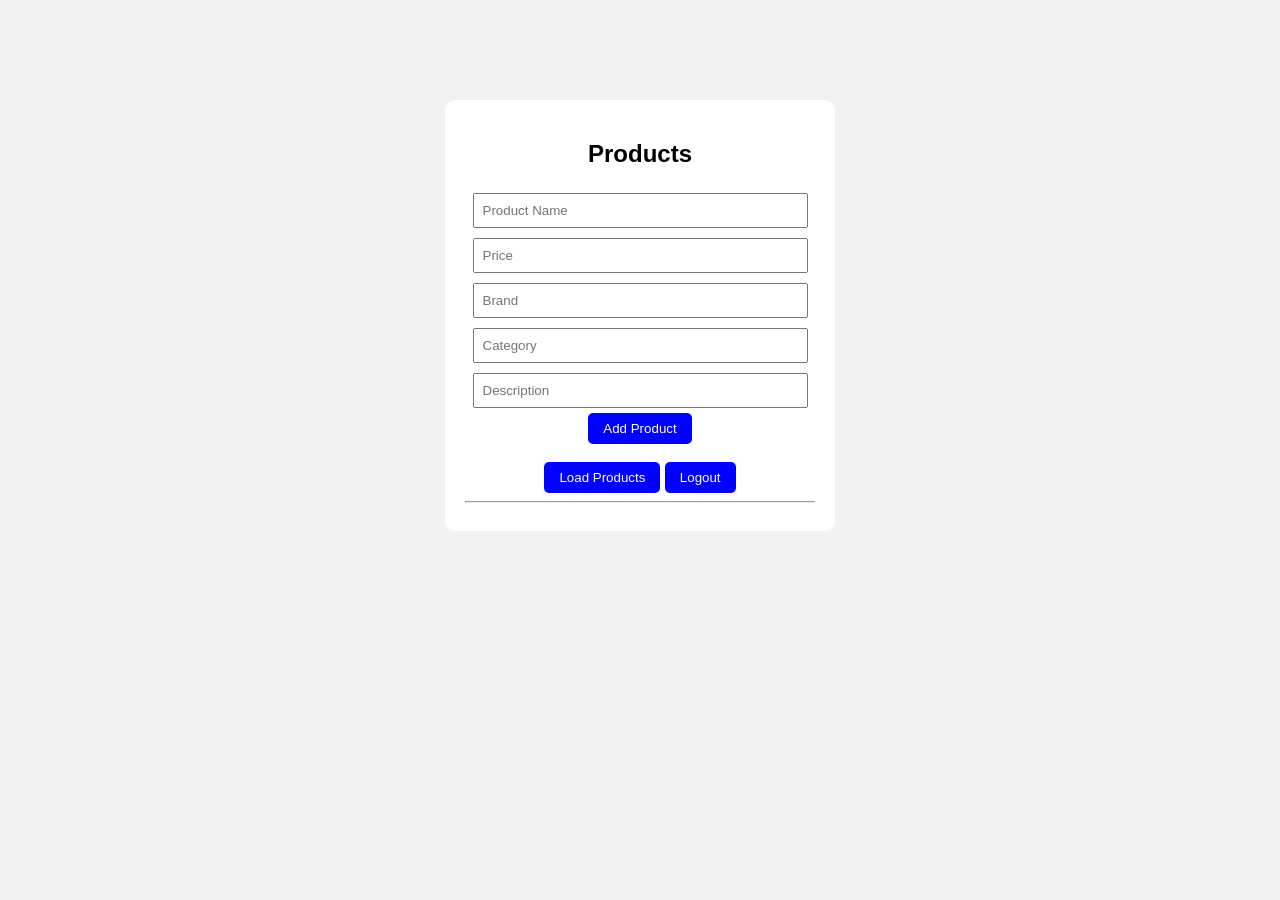
==== products.html @ f1c2c1ab "Initial Frontend Project" ====
<!DOCTYPE html>
<html>
<head>
  <title>Products</title>
  <link rel="stylesheet" href="style.css">
</head>
<body>

<div class="container">
  <h2>Products</h2>

  <input id="pname" placeholder="Product Name"><br>
  <input id="pprice" placeholder="Price"><br>
  <input id="pbrand" placeholder="Brand"><br>
  <input id="pcategory" placeholder="Category"><br>
  <input id="pdesc" placeholder="Description"><br>

  <button onclick="addProduct()">Add Product</button>

  <br><br>

  <button onclick="loadProducts()">Load Products</button>
  <button onclick="logout()">Logout</button>

  <hr>

  <div id="productList"></div>
</div>

<script src="script.js"></script>

</body>
</html>
---- style.css ----
body {
    font-family: Arial;
    background-color: #f2f2f2;
}

.container {
    width: 350px;
    margin: 100px auto;
    padding: 20px;
    background: white;
    border-radius: 10px;
    text-align: center;
}

input {
    width: 90%;
    padding: 8px;
    margin: 5px;
}

button {
    padding: 8px 15px;
    background: blue;
    color: white;
    border: none;
    border-radius: 5px;
    cursor: pointer;
}
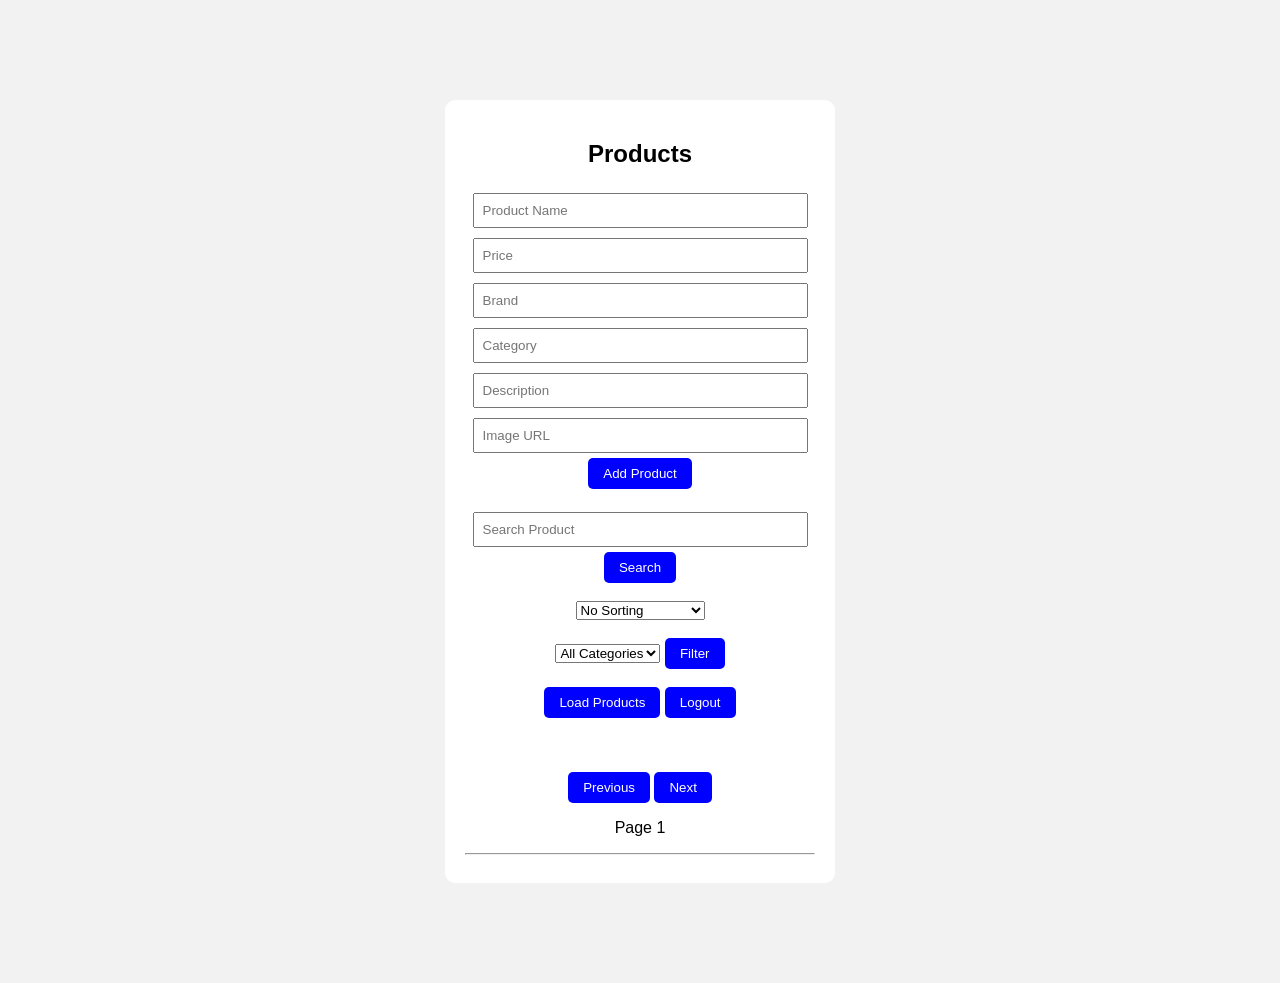
==== commit e4c94f97: "Added frontend pagination filter search and image display" ====
--- a/products.html
+++ b/products.html
@@ -9,18 +9,67 @@
 <div class="container">
   <h2>Products</h2>
 
+  
   <input id="pname" placeholder="Product Name"><br>
   <input id="pprice" placeholder="Price"><br>
   <input id="pbrand" placeholder="Brand"><br>
   <input id="pcategory" placeholder="Category"><br>
   <input id="pdesc" placeholder="Description"><br>
+  <input id="pimage" placeholder="Image URL"><br>
 
   <button onclick="addProduct()">Add Product</button>
 
   <br><br>
 
+  <input id="searchText" placeholder="Search Product">
+
+<button onclick="searchProduct()">
+ Search
+</button>
+
+<br><br>
+
+<select id="sortOrder">
+    <option value="NONE">No Sorting</option>
+    <option value="ASC">Price Low → High</option>
+    <option value="DESC">Price High → Low</option>
+</select>
+
+<br> <br>
+
+<select id="categoryFilter">
+    <option value="">All Categories</option>
+    <option value="mobile">Mobile</option>
+    <option value="Electronics">Electronics</option>
+    <option value="FMCG">FMCG</option>
+    <option value="Cosmetics">Cosmetics</option>
+    <option value="Fabrics">Fabrics</option>
+</select>
+
+<button onclick="applyFilter()">
+    Filter
+</button>
+
+<br> <br>
+
   <button onclick="loadProducts()">Load Products</button>
   <button onclick="logout()">Logout</button>
+ 
+  <br><br>
+
+<br><br>
+
+<button onclick="previousPage()">
+Previous
+</button>
+
+<button onclick="nextPage()">
+Next
+</button>
+
+<p id="pageInfo">
+Page 1
+</p>
 
   <hr>
 
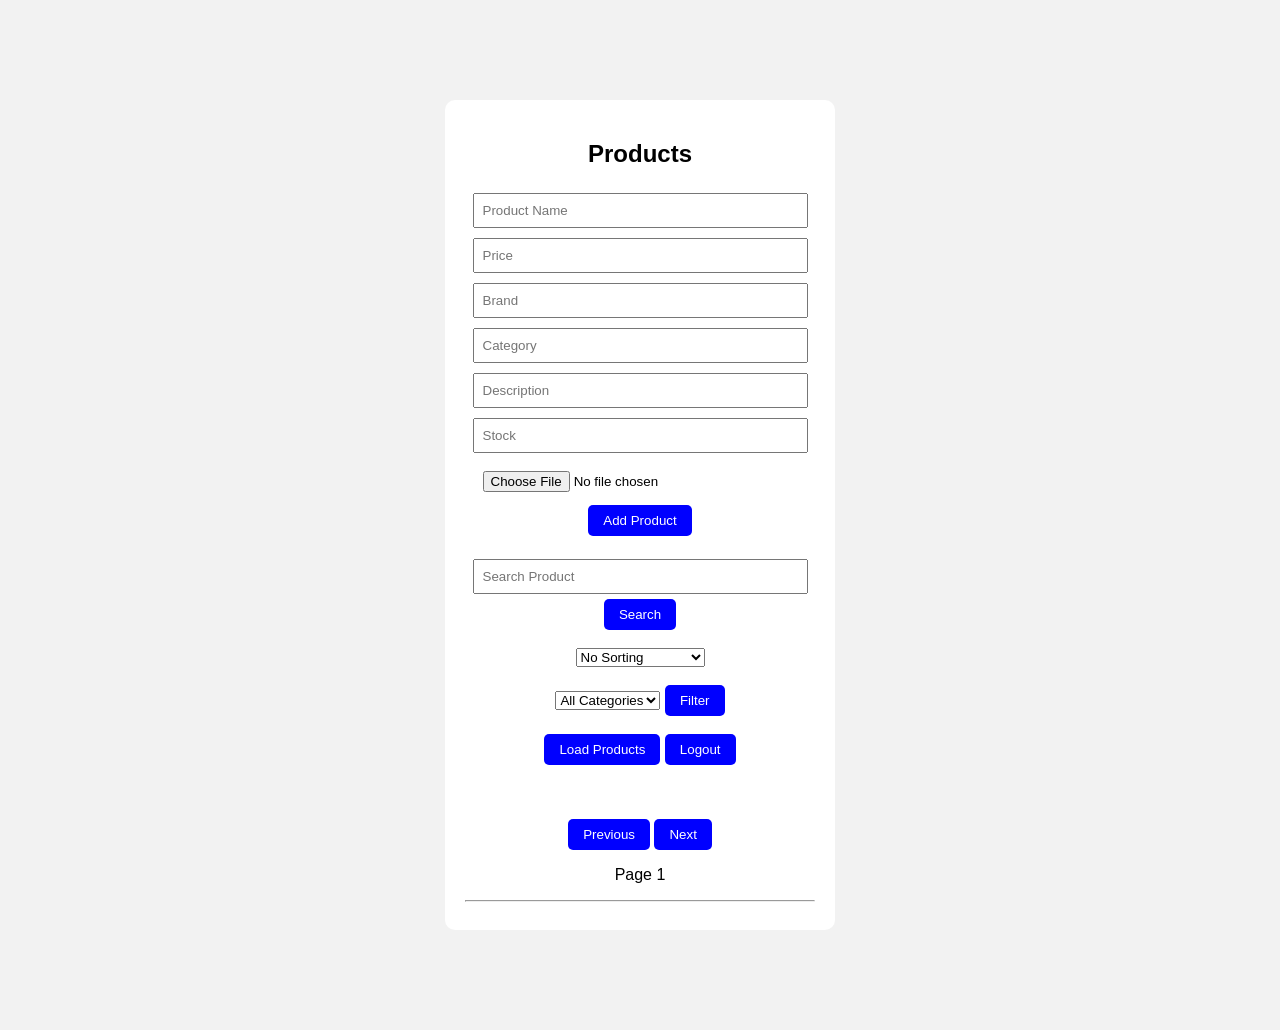
==== commit 0861183c: "Added frontend update product UI" ====
--- a/products.html
+++ b/products.html
@@ -15,7 +15,11 @@
   <input id="pbrand" placeholder="Brand"><br>
   <input id="pcategory" placeholder="Category"><br>
   <input id="pdesc" placeholder="Description"><br>
-  <input id="pimage" placeholder="Image URL"><br>
+  <input id="pstock" placeholder="Stock">
+  <input type="file" id="pimageFile" accept="image/*">
+<br>
+
+  
 
   <button onclick="addProduct()">Add Product</button>
 
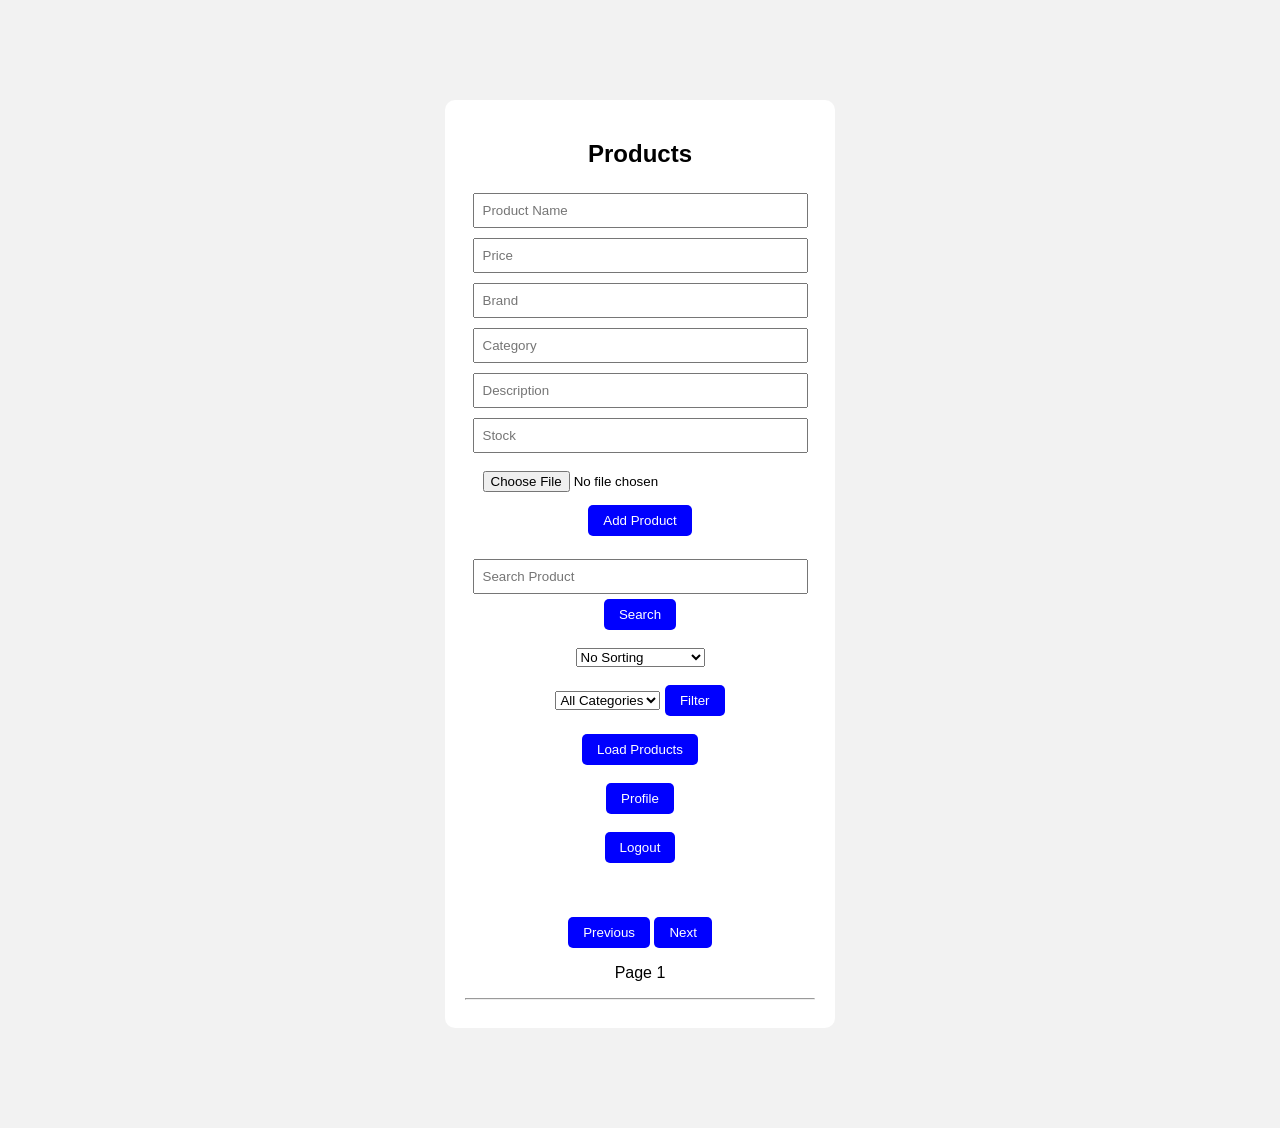
==== commit b35d6875: "Completed till Phase 8 Role Based Security" ====
--- a/products.html
+++ b/products.html
@@ -6,6 +6,7 @@
 </head>
 <body>
 
+ 
 <div class="container">
   <h2>Products</h2>
 
@@ -57,6 +58,15 @@
 <br> <br>
 
   <button onclick="loadProducts()">Load Products</button>
+
+  <br>  <br>
+
+  <button onclick="goToProfile()">
+    Profile
+</button>
+
+<br> <br>
+
   <button onclick="logout()">Logout</button>
  
   <br><br>
@@ -80,6 +90,8 @@
   <div id="productList"></div>
 </div>
 
+
+
 <script src="script.js"></script>
 
 </body>
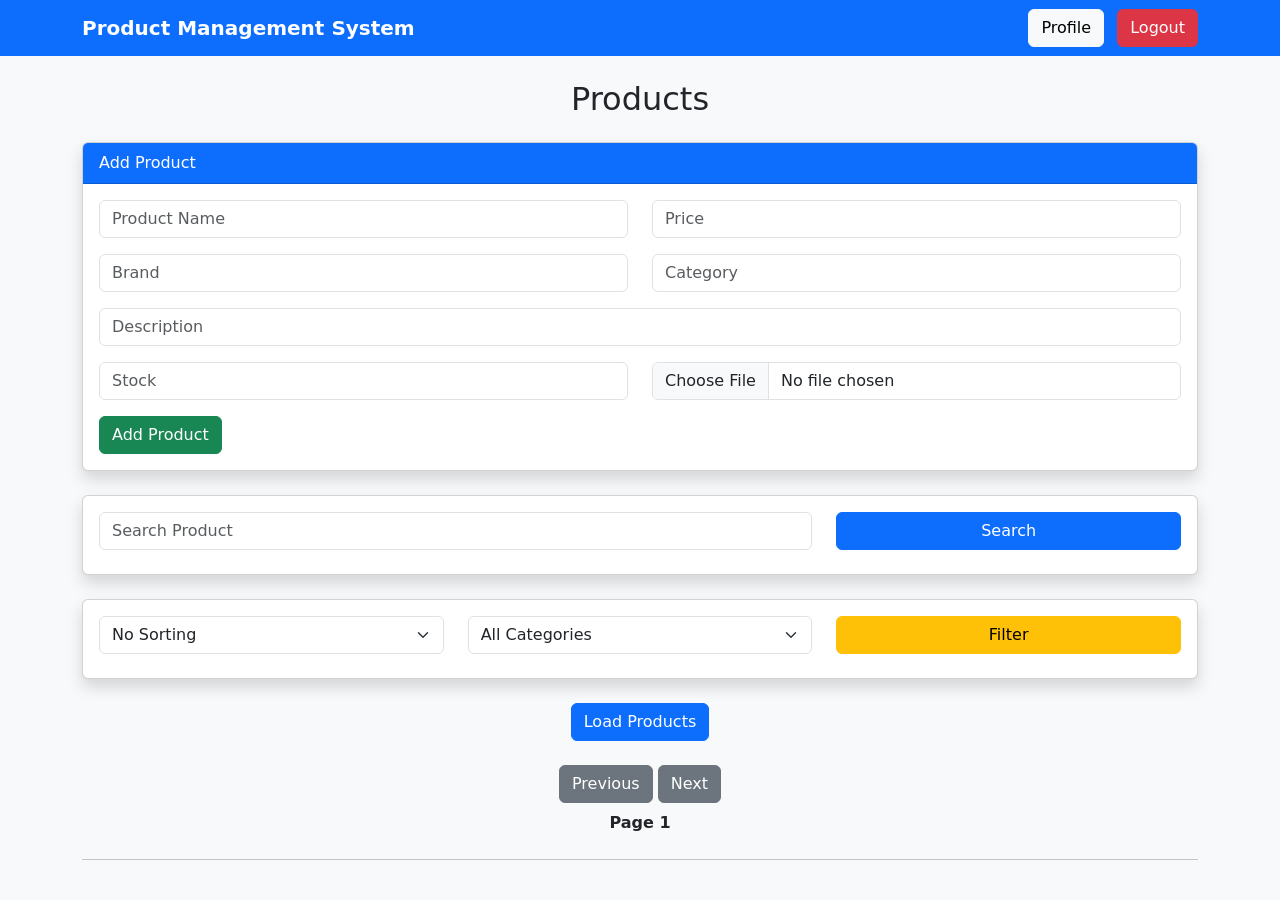
==== commit 7ef8aade: "Product page styling done" ====
--- a/products.html
+++ b/products.html
@@ -1,98 +1,260 @@
 <!DOCTYPE html>
 <html>
 <head>
-  <title>Products</title>
-  <link rel="stylesheet" href="style.css">
+    <title>Products</title>
+
+    <!-- Bootstrap -->
+    <link href="https://cdn.jsdelivr.net/npm/bootstrap@5.3.3/dist/css/bootstrap.min.css" rel="stylesheet">
+
+    <link rel="stylesheet" href="products.css">
 </head>
-<body>
-
- 
-<div class="container">
-  <h2>Products</h2>
-
-  
-  <input id="pname" placeholder="Product Name"><br>
-  <input id="pprice" placeholder="Price"><br>
-  <input id="pbrand" placeholder="Brand"><br>
-  <input id="pcategory" placeholder="Category"><br>
-  <input id="pdesc" placeholder="Description"><br>
-  <input id="pstock" placeholder="Stock">
-  <input type="file" id="pimageFile" accept="image/*">
-<br>
-
-  
-
-  <button onclick="addProduct()">Add Product</button>
-
-  <br><br>
-
-  <input id="searchText" placeholder="Search Product">
-
-<button onclick="searchProduct()">
- Search
-</button>
-
-<br><br>
-
-<select id="sortOrder">
-    <option value="NONE">No Sorting</option>
-    <option value="ASC">Price Low → High</option>
-    <option value="DESC">Price High → Low</option>
-</select>
-
-<br> <br>
-
-<select id="categoryFilter">
-    <option value="">All Categories</option>
-    <option value="mobile">Mobile</option>
-    <option value="Electronics">Electronics</option>
-    <option value="FMCG">FMCG</option>
-    <option value="Cosmetics">Cosmetics</option>
-    <option value="Fabrics">Fabrics</option>
-</select>
-
-<button onclick="applyFilter()">
-    Filter
-</button>
-
-<br> <br>
-
-  <button onclick="loadProducts()">Load Products</button>
-
-  <br>  <br>
-
-  <button onclick="goToProfile()">
-    Profile
-</button>
-
-<br> <br>
-
-  <button onclick="logout()">Logout</button>
- 
-  <br><br>
-
-<br><br>
-
-<button onclick="previousPage()">
-Previous
-</button>
-
-<button onclick="nextPage()">
-Next
-</button>
-
-<p id="pageInfo">
-Page 1
-</p>
-
-  <hr>
-
-  <div id="productList"></div>
+
+<body class="bg-light">
+
+<!-- Navbar -->
+<nav class="navbar navbar-expand-lg navbar-dark bg-primary">
+    <div class="container">
+
+        <a class="navbar-brand fw-bold" href="#">
+            Product Management System
+        </a>
+
+        <div class="ms-auto">
+
+            <button class="btn btn-light me-2"
+                    onclick="goToProfile()">
+                Profile
+            </button>
+
+            <button class="btn btn-danger"
+                    onclick="logout()">
+                Logout
+            </button>
+
+        </div>
+
+    </div>
+</nav>
+
+<div class="container mt-4">
+
+    <h2 class="text-center mb-4">
+        Products
+    </h2>
+
+    <!-- Admin Product Form -->
+    <div id="adminSection">
+
+        <div class="card shadow mb-4">
+
+            <div class="card-header bg-primary text-white">
+                Add Product
+            </div>
+
+            <div class="card-body">
+
+                <div class="row">
+
+                    <div class="col-md-6 mb-3">
+                        <input id="pname"
+                               class="form-control"
+                               placeholder="Product Name">
+                    </div>
+
+                    <div class="col-md-6 mb-3">
+                        <input id="pprice"
+                               class="form-control"
+                               placeholder="Price">
+                    </div>
+
+                    <div class="col-md-6 mb-3">
+                        <input id="pbrand"
+                               class="form-control"
+                               placeholder="Brand">
+                    </div>
+
+                    <div class="col-md-6 mb-3">
+                        <input id="pcategory"
+                               class="form-control"
+                               placeholder="Category">
+                    </div>
+
+                    <div class="col-md-12 mb-3">
+                        <input id="pdesc"
+                               class="form-control"
+                               placeholder="Description">
+                    </div>
+
+                    <div class="col-md-6 mb-3">
+                        <input id="pstock"
+                               class="form-control"
+                               placeholder="Stock">
+                    </div>
+
+                    <div class="col-md-6 mb-3">
+                        <input type="file"
+                               id="pimageFile"
+                               class="form-control"
+                               accept="image/*">
+                    </div>
+
+                </div>
+
+                <button class="btn btn-success"
+                        onclick="addProduct()">
+                    Add Product
+                </button>
+
+            </div>
+
+        </div>
+
+    </div>
+
+    <!-- Search -->
+    <div class="card shadow mb-4">
+
+        <div class="card-body">
+
+            <div class="row">
+
+                <div class="col-md-8 mb-2">
+                    <input id="searchText"
+                           class="form-control"
+                           placeholder="Search Product">
+                </div>
+
+                <div class="col-md-4 mb-2">
+                    <button class="btn btn-primary w-100"
+                            onclick="searchProduct()">
+                        Search
+                    </button>
+                </div>
+
+            </div>
+
+        </div>
+
+    </div>
+
+    <!-- Filter -->
+    <div class="card shadow mb-4">
+
+        <div class="card-body">
+
+            <div class="row">
+
+                <div class="col-md-4 mb-2">
+
+                    <select id="sortOrder"
+                            class="form-select">
+
+                        <option value="NONE">
+                            No Sorting
+                        </option>
+
+                        <option value="ASC">
+                            Price Low → High
+                        </option>
+
+                        <option value="DESC">
+                            Price High → Low
+                        </option>
+
+                    </select>
+
+                </div>
+
+                <div class="col-md-4 mb-2">
+
+                    <select id="categoryFilter"
+                            class="form-select">
+
+                        <option value="">
+                            All Categories
+                        </option>
+
+                        <option value="mobile">
+                            Mobile
+                        </option>
+
+                        <option value="Electronics">
+                            Electronics
+                        </option>
+
+                        <option value="FMCG">
+                            FMCG
+                        </option>
+
+                        <option value="Cosmetics">
+                            Cosmetics
+                        </option>
+
+                        <option value="Fabrics">
+                            Fabrics
+                        </option>
+
+                    </select>
+
+                </div>
+
+                <div class="col-md-4 mb-2">
+
+                    <button class="btn btn-warning w-100"
+                            onclick="applyFilter()">
+                        Filter
+                    </button>
+
+                </div>
+
+            </div>
+
+        </div>
+
+    </div>
+
+    <!-- Product Actions -->
+    <div class="text-center mb-4">
+
+        <button class="btn btn-primary"
+                onclick="loadProducts()">
+            Load Products
+        </button>
+
+    </div>
+
+    <!-- Pagination -->
+    <div class="text-center mb-4">
+
+        <button class="btn btn-secondary"
+                onclick="previousPage()">
+            Previous
+        </button>
+
+        <button class="btn btn-secondary"
+                onclick="nextPage()">
+            Next
+        </button>
+
+        <p class="mt-2 fw-bold"
+           id="pageInfo">
+            Page 1
+        </p>
+
+    </div>
+
+    <hr>
+
+    <!-- Products -->
+    <div id="productList"
+         class="row">
+    </div>
+
 </div>
 
-
-
 <script src="script.js"></script>
+
+<script src="https://cdn.jsdelivr.net/npm/bootstrap@5.3.3/dist/js/bootstrap.bundle.min.js"></script>
 
 </body>
 </html>
--- a/products.css
+++ b/products.css
@@ -0,0 +1,16 @@
+body{
+    background:#f8f9fa;
+}
+
+.product-card{
+    transition:0.3s;
+}
+
+.product-card:hover{
+    transform:scale(1.02);
+}
+
+.product-image{
+    height:220px;
+    object-fit:cover;
+}
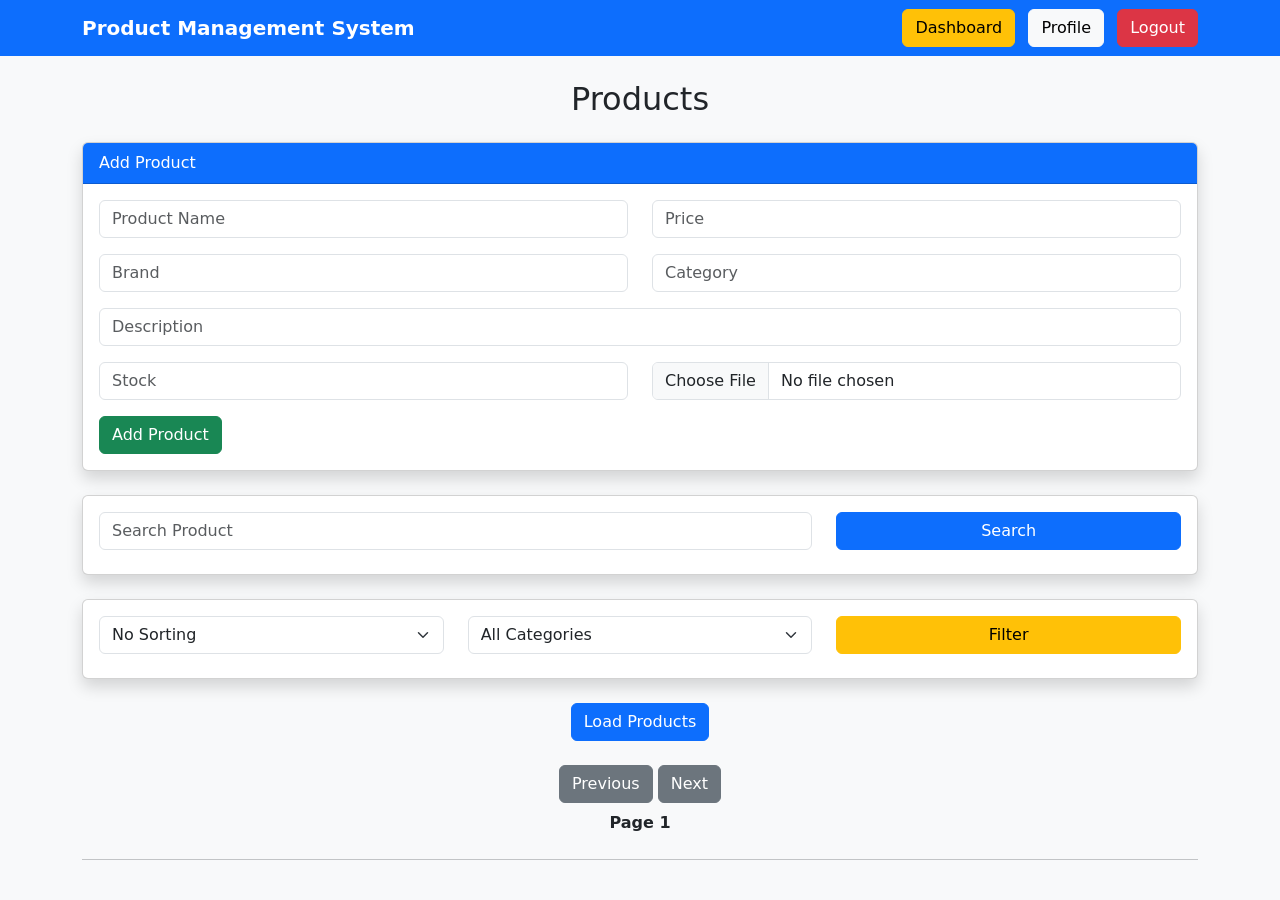
==== commit 21ed6def: "Phase 9 and 10 Dashboard completed" ====
--- a/products.html
+++ b/products.html
@@ -21,9 +21,15 @@
 
         <div class="ms-auto">
 
+           <button id="dashboardBtn"
+        class="btn btn-warning me-2"
+        onclick="goToDashboard()">
+    Dashboard
+</button>
+
             <button class="btn btn-light me-2"
                     onclick="goToProfile()">
-                Profile
+                       Profile
             </button>
 
             <button class="btn btn-danger"
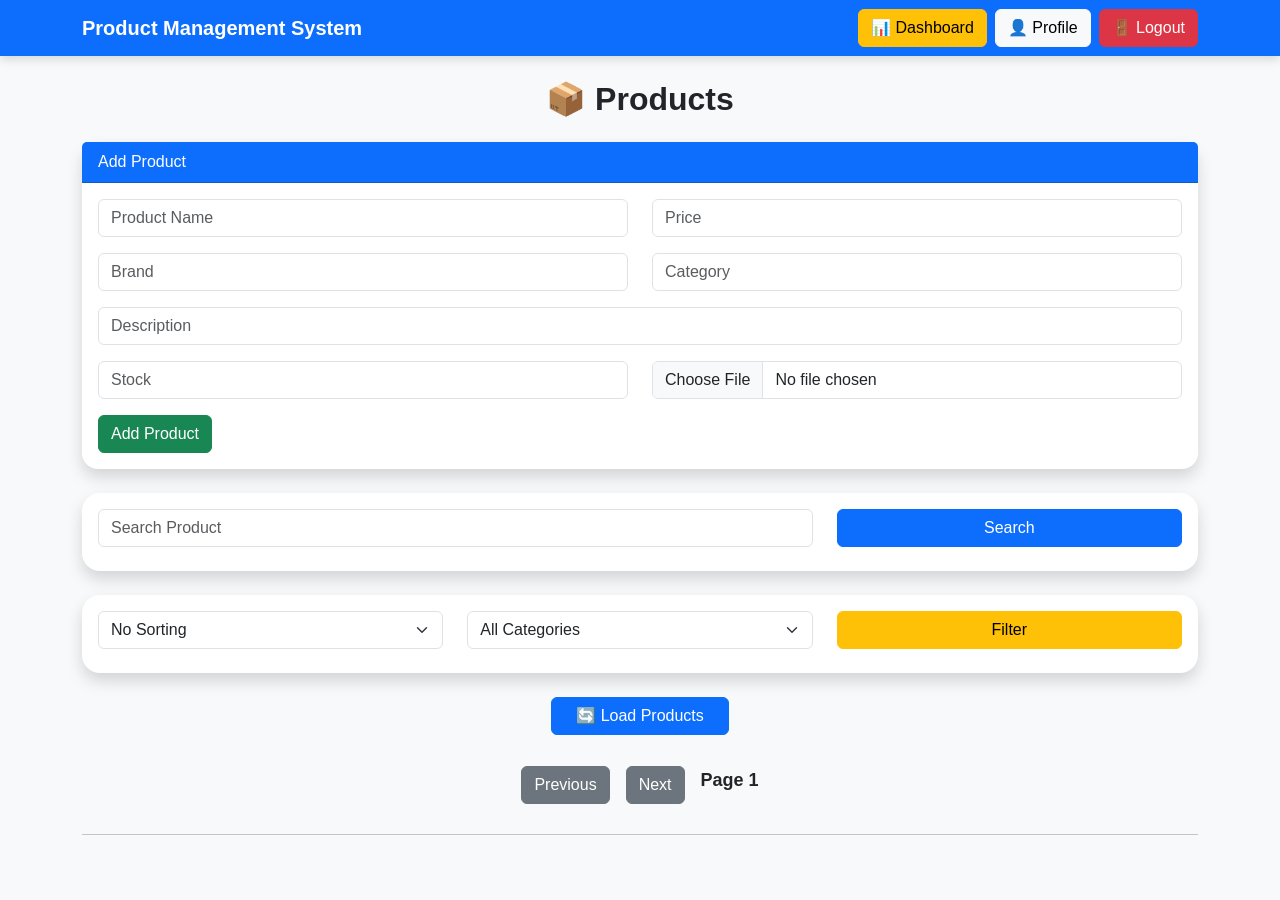
==== commit 0a87511a: "improving the UI" ====
--- a/products.html
+++ b/products.html
@@ -6,8 +6,13 @@
     <!-- Bootstrap -->
     <link href="https://cdn.jsdelivr.net/npm/bootstrap@5.3.3/dist/css/bootstrap.min.css" rel="stylesheet">
 
+    <!-- Bootstrap Icons -->
+    <link rel="stylesheet"
+    href="https://cdn.jsdelivr.net/npm/bootstrap-icons@1.11.3/font/bootstrap-icons.min.css">
+
     <link rel="stylesheet" href="products.css">
 </head>
+
 
 <body class="bg-light">
 
@@ -19,39 +24,39 @@
             Product Management System
         </a>
 
-        <div class="ms-auto">
-
-           <button id="dashboardBtn"
-        class="btn btn-warning me-2"
-        onclick="goToDashboard()">
-    Dashboard
-</button>
-
-            <button class="btn btn-light me-2"
-                    onclick="goToProfile()">
-                       Profile
-            </button>
-
-            <button class="btn btn-danger"
-                    onclick="logout()">
-                Logout
-            </button>
-
-        </div>
+       <div class="d-flex flex-wrap gap-2 ms-auto justify-content-end">
+
+    <button id="dashboardBtn"
+            class="btn btn-warning"
+            onclick="goToDashboard()">
+        📊 Dashboard
+    </button>
+
+    <button class="btn btn-light"
+            onclick="goToProfile()">
+        👤 Profile
+    </button>
+
+    <button class="btn btn-danger"
+            onclick="logout()">
+        🚪 Logout
+    </button>
+
+</div>
 
     </div>
 </nav>
 
 <div class="container mt-4">
 
-    <h2 class="text-center mb-4">
-        Products
-    </h2>
+    <h2 class="text-center fw-bold mb-4">
+    📦 Products
+</h2>
 
     <!-- Admin Product Form -->
     <div id="adminSection">
 
-        <div class="card shadow mb-4">
+       <div class="card shadow border-0 rounded-4 mb-4">
 
             <div class="card-header bg-primary text-white">
                 Add Product
@@ -222,15 +227,19 @@
     <!-- Product Actions -->
     <div class="text-center mb-4">
 
-        <button class="btn btn-primary"
-                onclick="loadProducts()">
-            Load Products
-        </button>
-
-    </div>
+        <button class="btn btn-primary px-4"
+        onclick="loadProducts()">
+    🔄 Load Products
+</button>
+
+        
+
+    </div>
+
+    
 
     <!-- Pagination -->
-    <div class="text-center mb-4">
+    <div class="d-flex justify-content-center align-items-center gap-3 flex-wrap mb-4">
 
         <button class="btn btn-secondary"
                 onclick="previousPage()">
@@ -251,9 +260,86 @@
 
     <hr>
 
+    
+
     <!-- Products -->
     <div id="productList"
-         class="row">
+     class="row g-4 justify-content-center">
+</div>
+
+</div>
+
+
+<!-- Delete Confirmation Modal -->
+
+<div
+    class="modal fade"
+    id="deleteModal"
+    tabindex="-1">
+
+    <div class="modal-dialog modal-dialog-centered">
+
+        <div class="modal-content">
+
+            <div class="modal-header bg-danger text-white">
+
+                <h5 class="modal-title">
+
+                    <i class="bi bi-trash"></i>
+
+                    Delete Product
+
+                </h5>
+
+                <button
+                    type="button"
+                    class="btn-close btn-close-white"
+                    data-bs-dismiss="modal">
+                </button>
+
+            </div>
+
+            <div class="modal-body text-center">
+
+                <h5>
+
+                    Are you sure?
+
+                </h5>
+
+                <p id="deleteMessage">
+
+                    This product will be permanently deleted.
+
+                </p>
+
+            </div>
+
+            <div class="modal-footer">
+
+                <button
+                    class="btn btn-secondary"
+                    data-bs-dismiss="modal">
+
+                    Cancel
+
+                </button>
+
+                <button
+    id="confirmDeleteBtn"
+    class="btn btn-danger"
+    onclick="confirmDelete()">
+
+    <i class="bi bi-trash"></i>
+
+    Delete
+
+</button>
+
+            </div>
+
+        </div>
+
     </div>
 
 </div>
--- a/products.css
+++ b/products.css
@@ -1,16 +1,183 @@
+/* ===========================
+   General
+=========================== */
+
 body{
-    background:#f8f9fa;
+    background:#f4f6f9;
+    font-family:Arial, Helvetica, sans-serif;
+}
+
+/* ===========================
+   Navbar
+=========================== */
+
+.navbar{
+    box-shadow:0 3px 10px rgba(0,0,0,.15);
+}
+
+/* ===========================
+   Cards
+=========================== */
+
+.product-card{
+    border:none;
+    border-radius:18px;
+    overflow:hidden;
+    transition:.3s;
+    cursor:pointer;
+    height:100%;
+    box-shadow:0 4px 12px rgba(0,0,0,.12);
+}
+
+.product-card:hover{
+    transform:translateY(-6px);
+    box-shadow:0 12px 25px rgba(0,0,0,.25);
+}
+
+/* ===========================
+   Product Image
+=========================== */
+
+.product-image{
+    width:100%;
+    height:250px;
+    object-fit:contain;
+    background:#fff;
+    padding:10px;
+}
+
+/* ===========================
+   Card Body
+=========================== */
+
+.product-card .card-body{
+    display:flex;
+    flex-direction:column;
+    height:100%;
+    padding:20px;
+}
+
+.product-card h4{
+    font-size:22px;
+    font-weight:bold;
+    min-height:60px;
+    text-align:center;
+}
+
+.product-card p{
+    margin-bottom:8px;
+    font-size:15px;
+}
+
+.price{
+    color:#198754;
+    font-size:22px;
+    font-weight:bold;
+}
+
+.description{
+
+    display:-webkit-box;
+
+    -webkit-box-orient:vertical;
+
+    -webkit-line-clamp:2;
+
+    overflow:hidden;
+
+    text-overflow:ellipsis;
+
+    white-space:normal;
+
+    line-height:1.5;
+
+    max-height:3em;
+
+}
+
+/* ===========================
+   Buttons
+=========================== */
+
+.action-buttons{
+    display:flex;
+    justify-content:center;
+    gap:10px;
+    margin-top:auto;
+}
+
+.action-buttons .btn{
+    flex:1;
+}
+
+/* ===========================
+   Common Cards
+=========================== */
+
+.card{
+    border:none;
+    border-radius:18px;
+}
+
+#adminSection .card{
+    box-shadow:0 4px 12px rgba(0,0,0,.12);
+}
+
+/* ===========================
+   Pagination
+=========================== */
+
+#pageInfo{
+    font-size:18px;
+    font-weight:bold;
+}
+
+/* ===========================
+   Responsive
+=========================== */
+
+@media(max-width:992px){
+
+.product-image{
+height:220px;
+}
+
+}
+
+@media(max-width:768px){
+
+.product-image{
+height:200px;
+}
+
+.product-card h4{
+font-size:20px;
+min-height:auto;
+}
+
+.action-buttons{
+flex-direction:column;
+}
+
+.action-buttons .btn{
+width:100%;
+}
+
+}
+
+@media(max-width:576px){
+
+.container{
+padding-left:10px;
+padding-right:10px;
+}
+
+.product-image{
+height:180px;
 }
 
 .product-card{
-    transition:0.3s;
+margin-bottom:20px;
 }
 
-.product-card:hover{
-    transform:scale(1.02);
-}
-
-.product-image{
-    height:220px;
-    object-fit:cover;
 }
